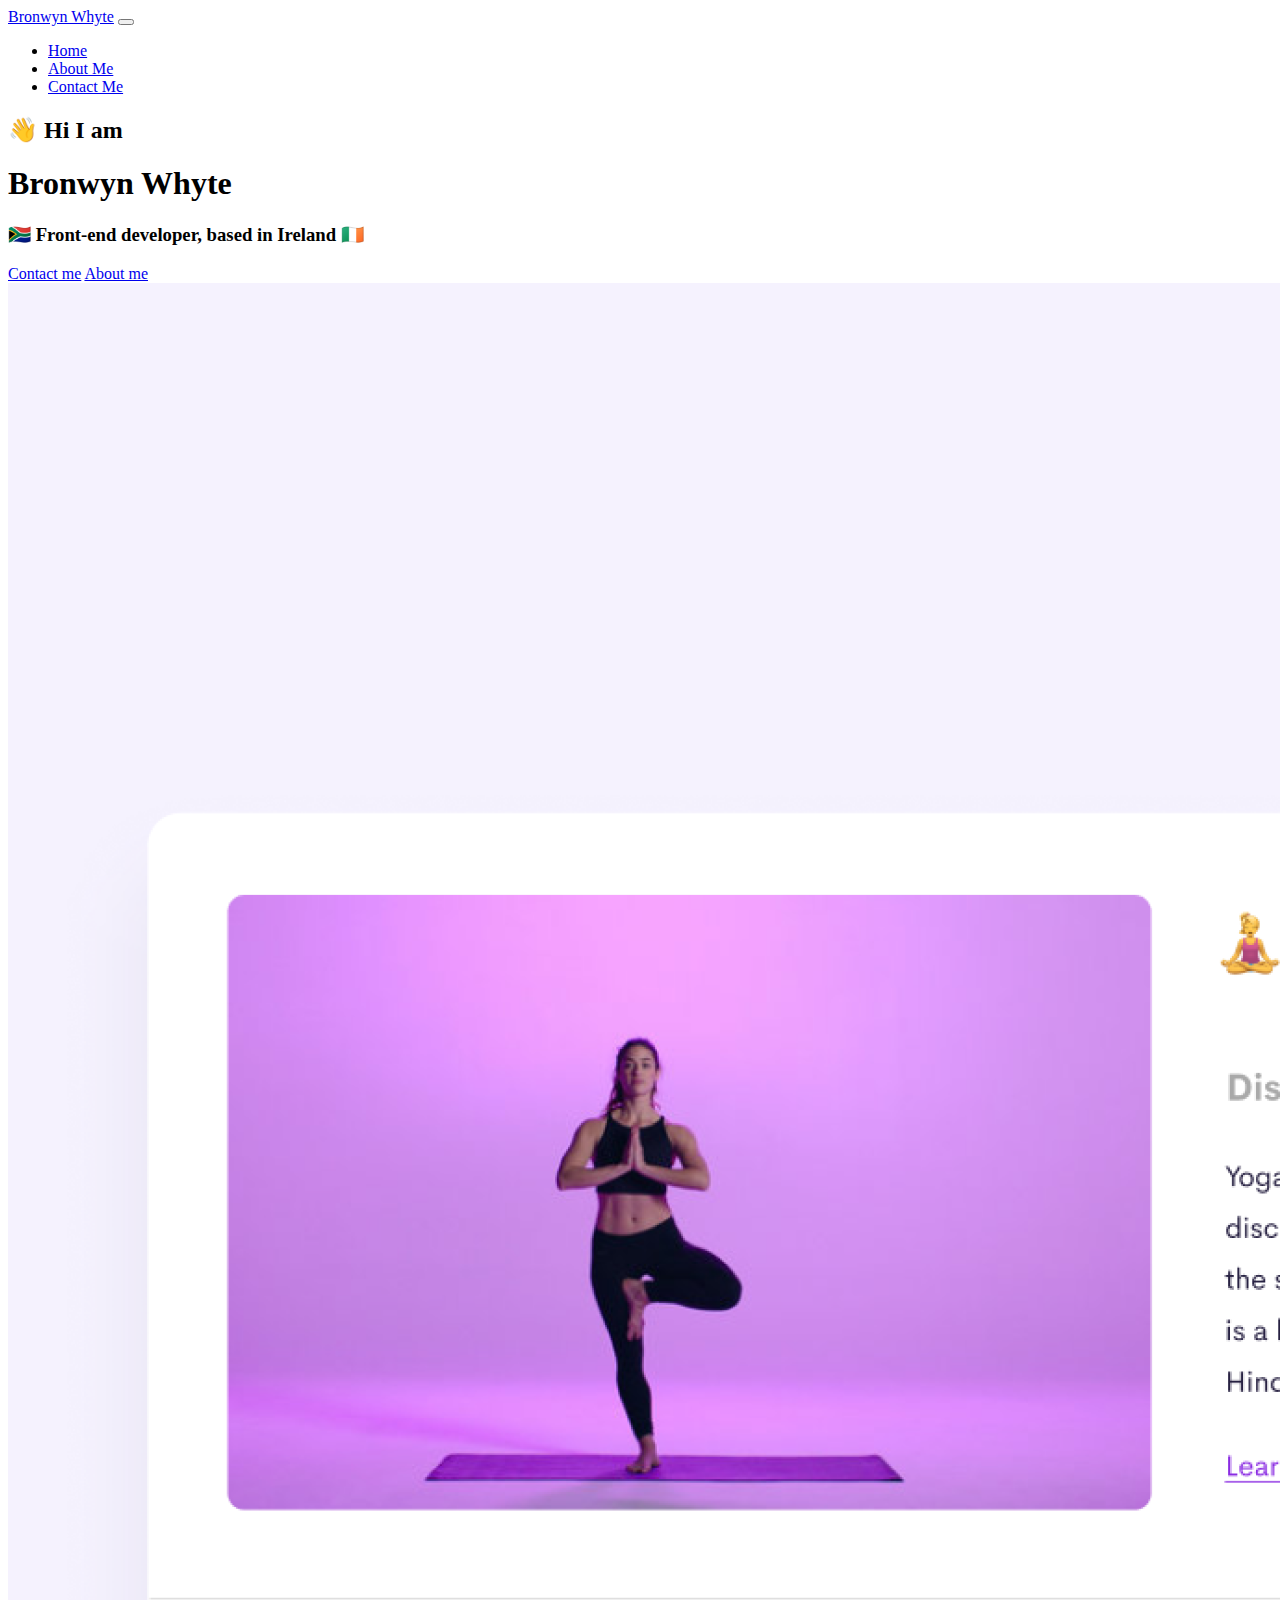
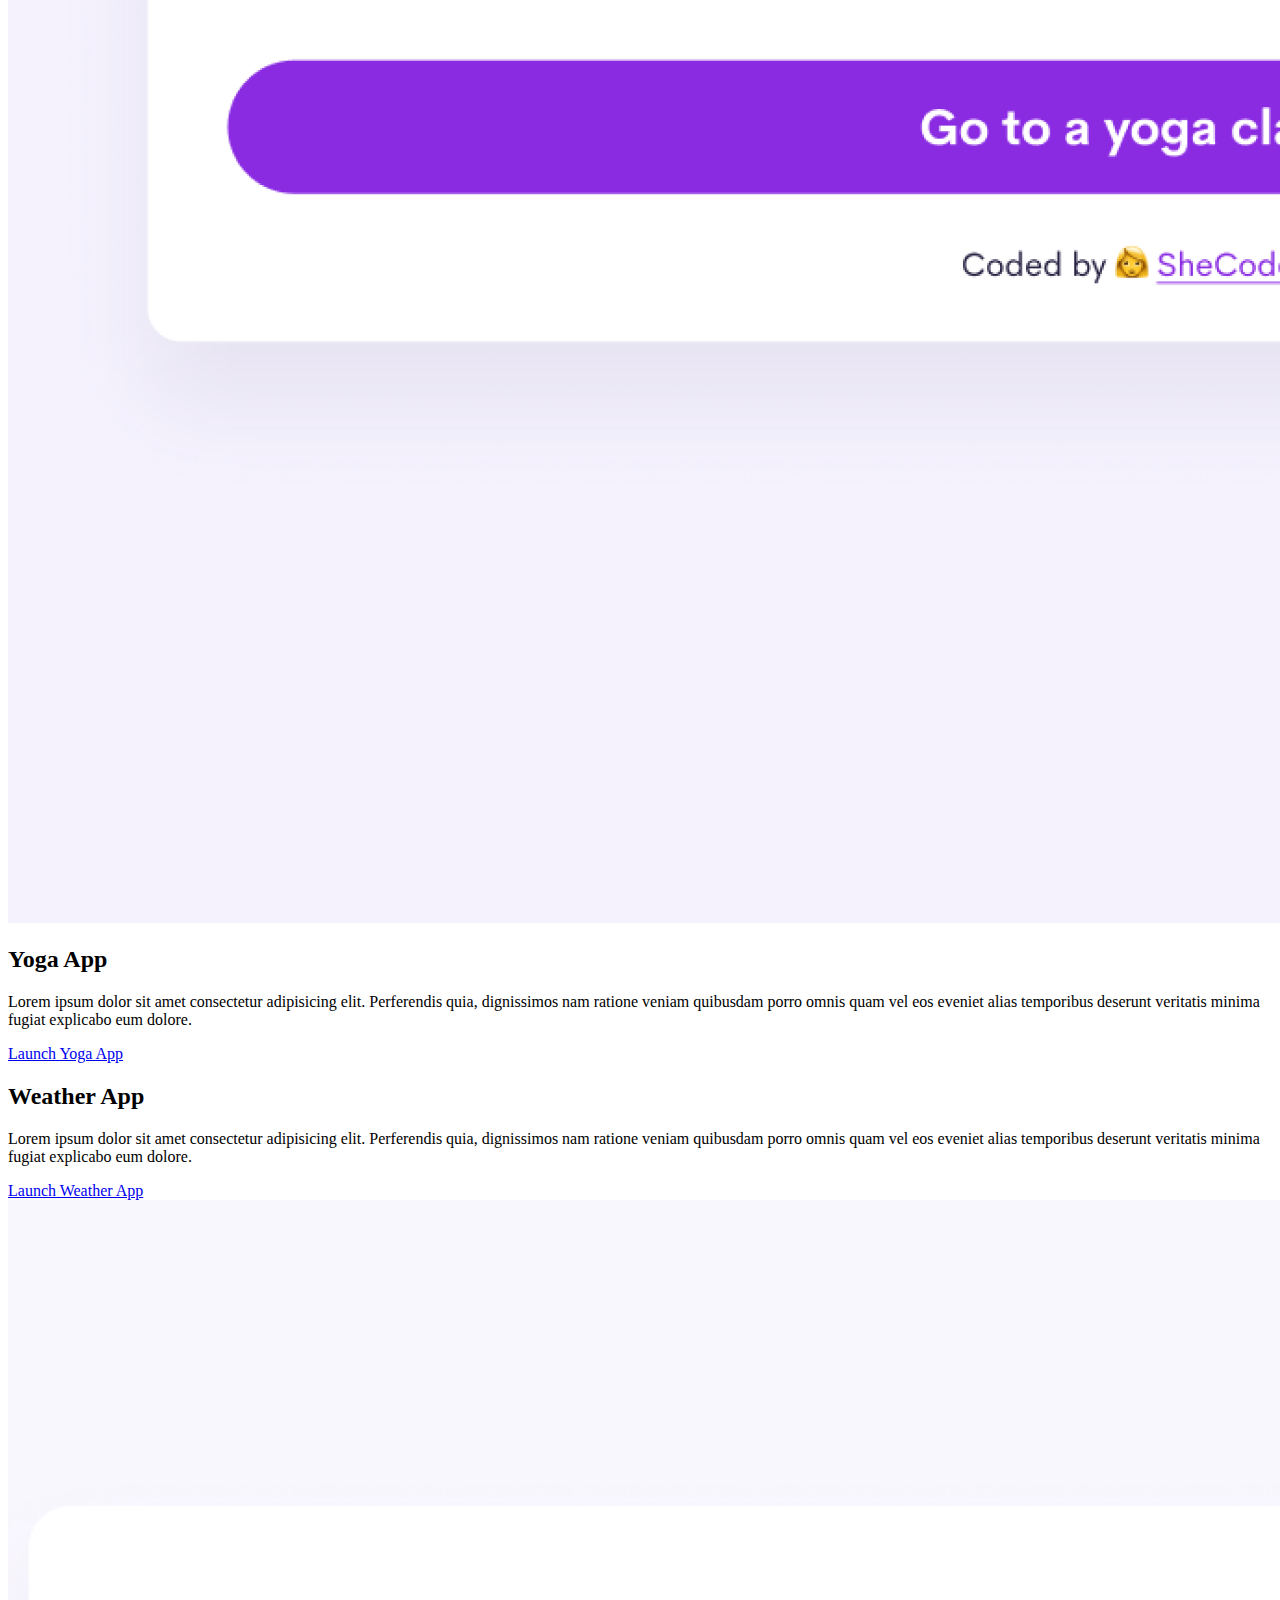
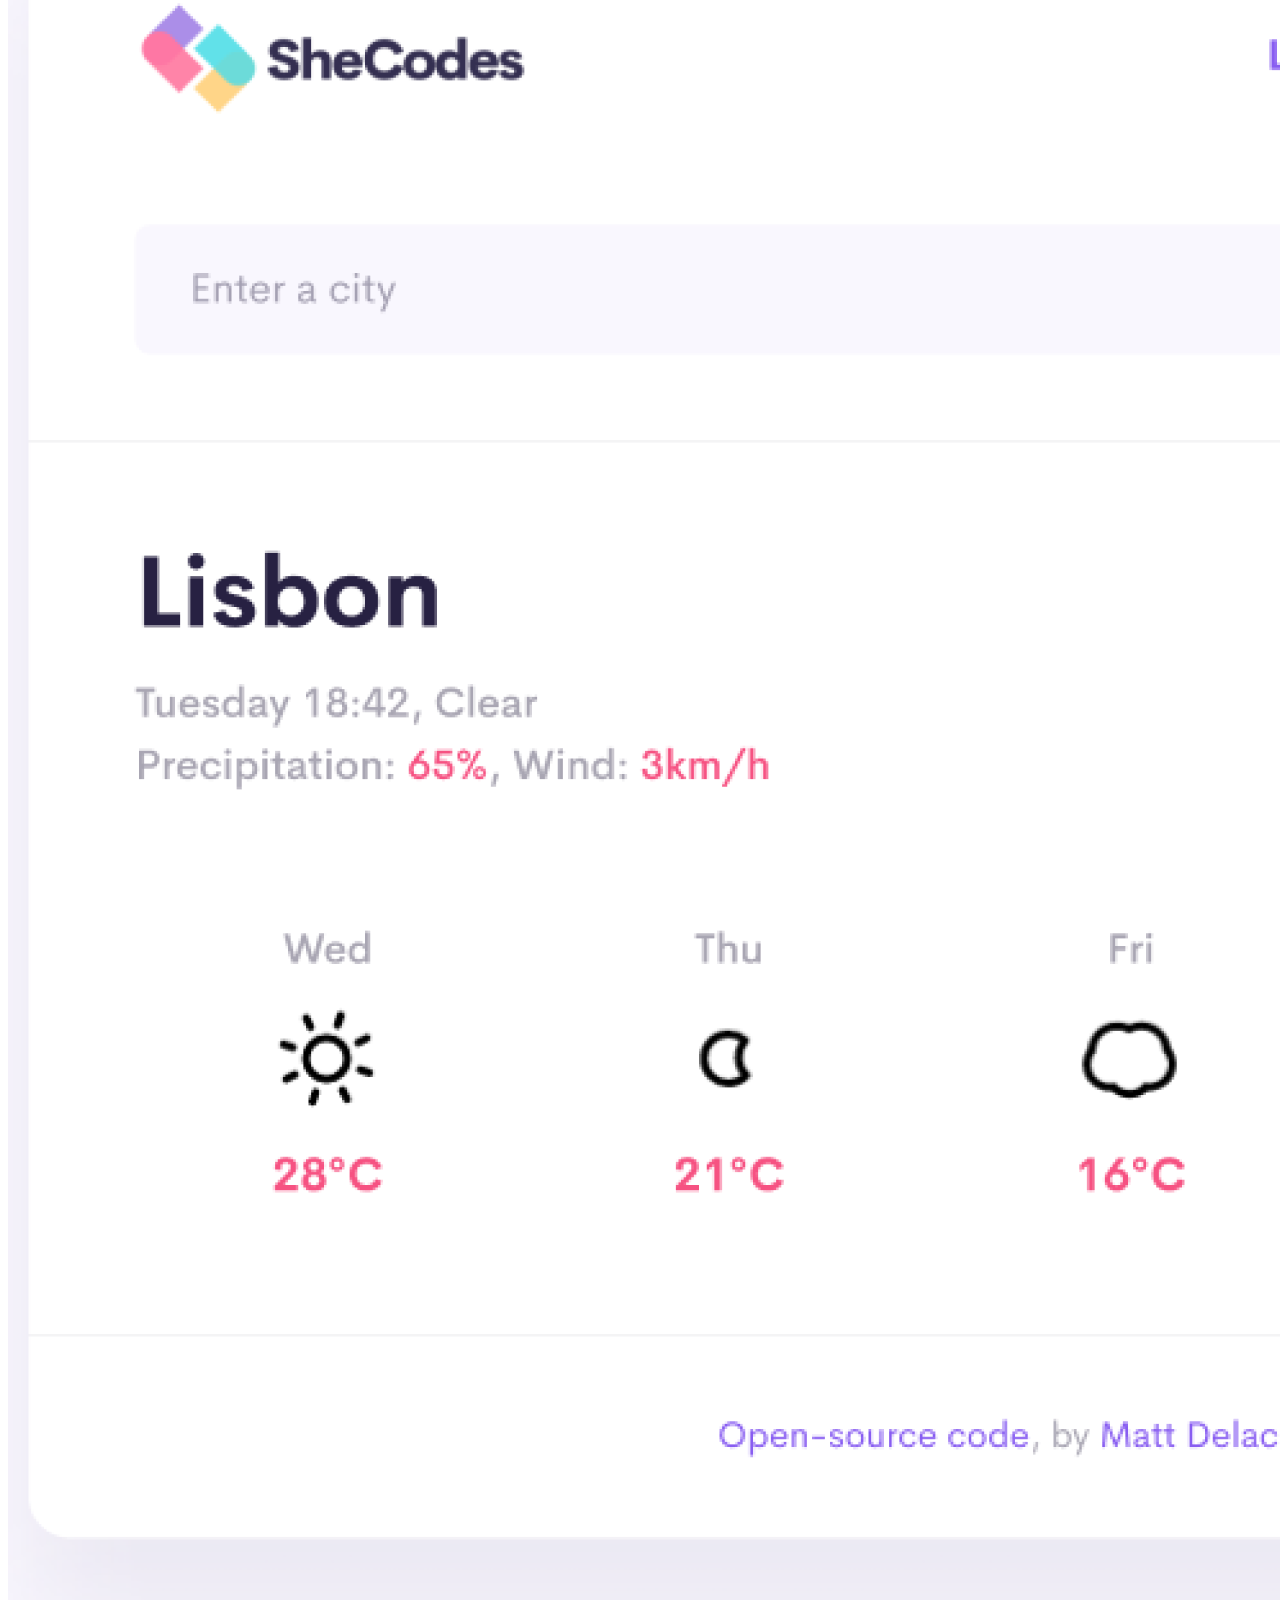
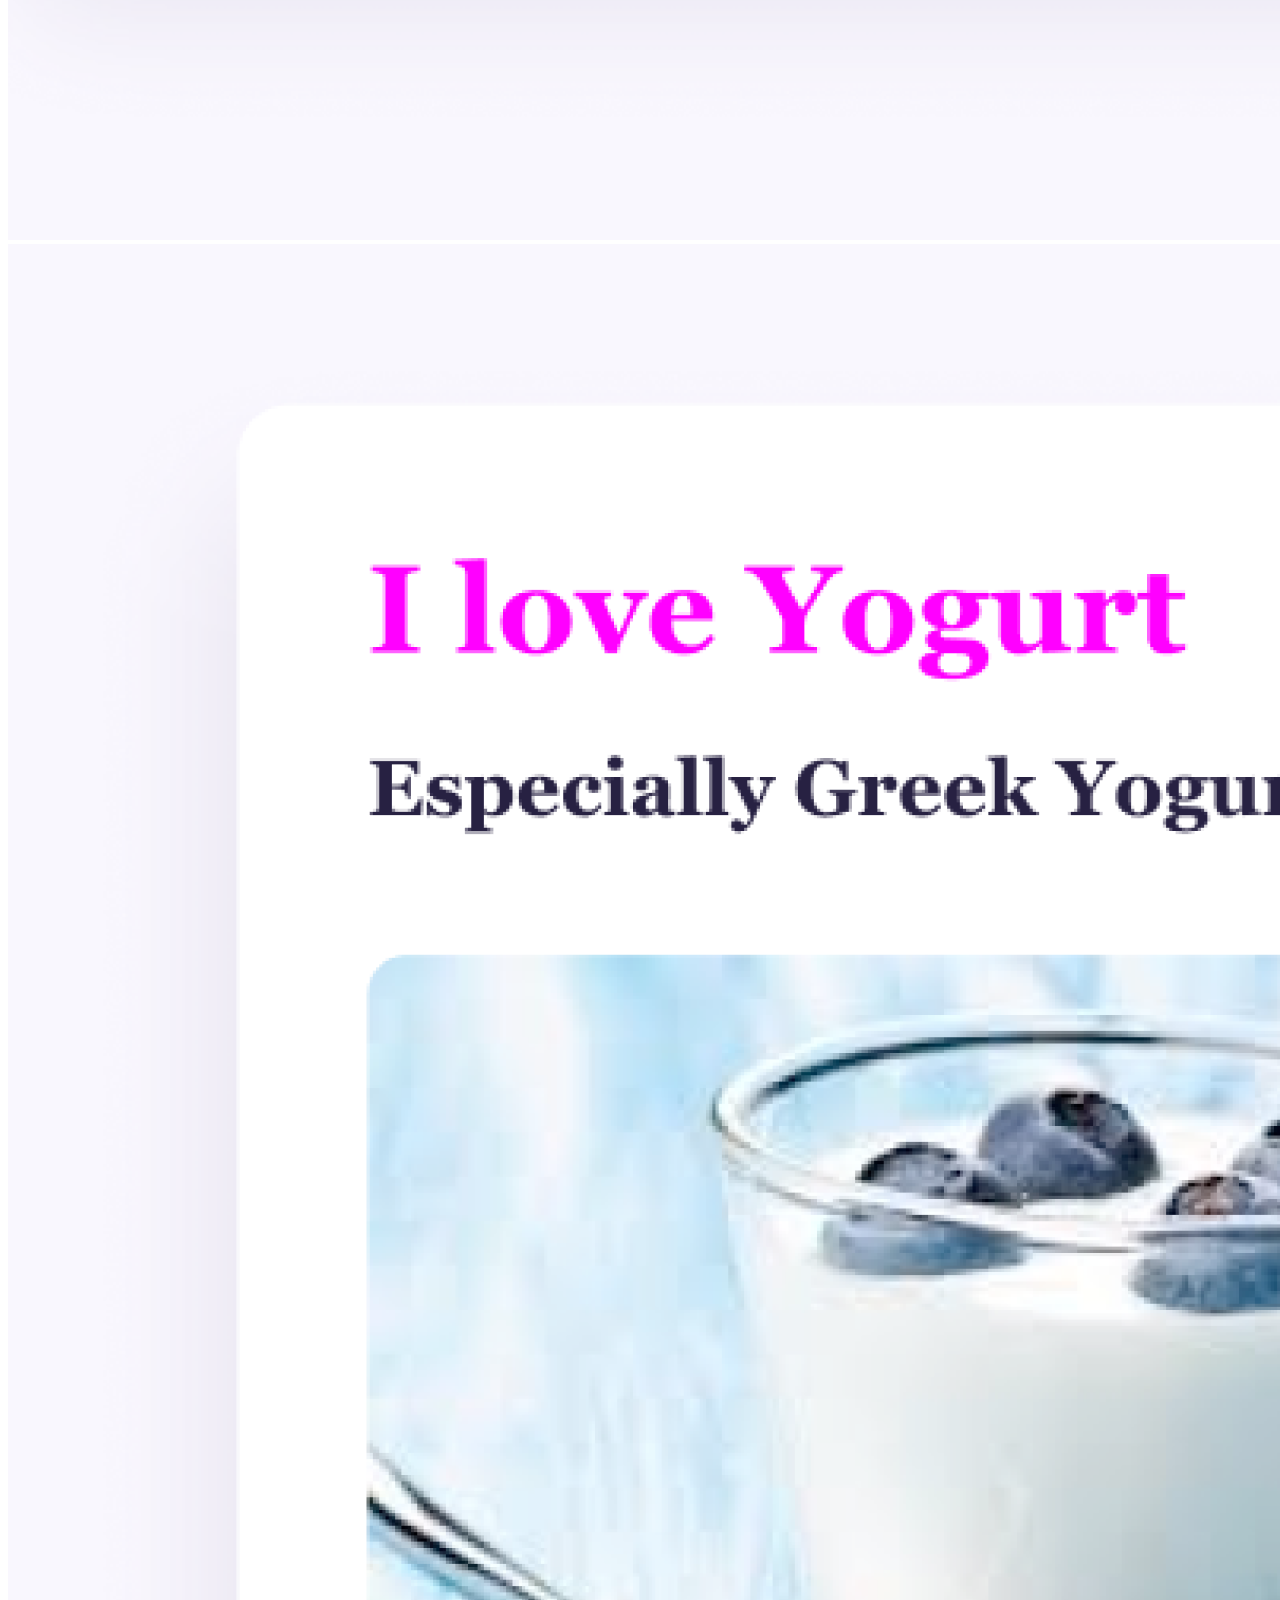
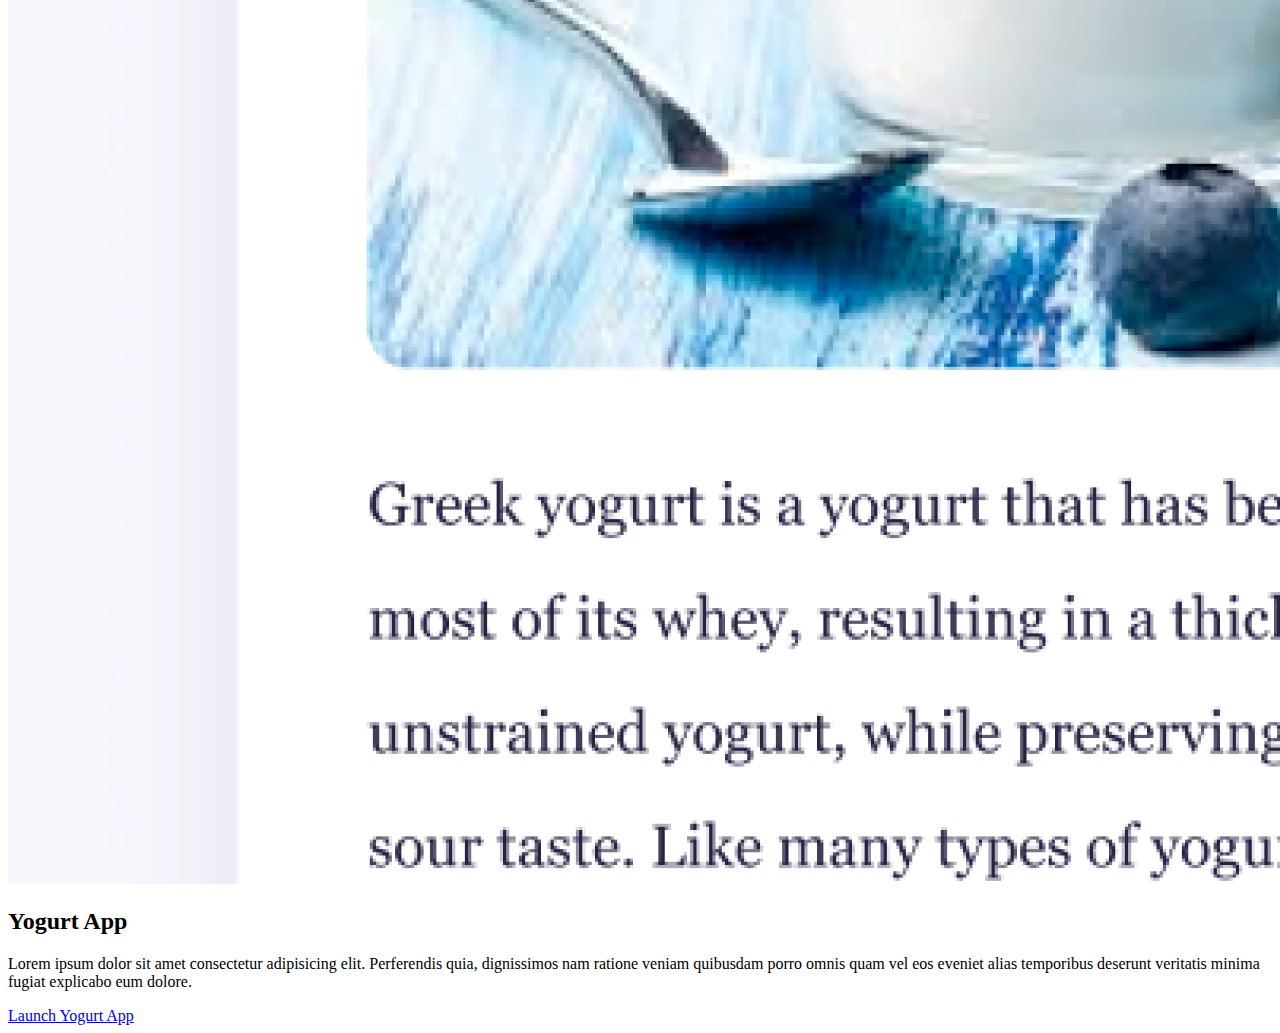
==== index.html @ 3acd7413 "Added SEO to about page" ====
<!DOCTYPE html>
<html lang="en">
  <head>
    <meta charset="UTF-8" />
    <meta http-equiv="X-UA-Compatible" content="IE=edge" />
    <meta name="viewport" content="width=device-width, initial-scale=1.0" />
    <title>Bronwyn Whyte</title>
    <link
      href="https://cdn.jsdelivr.net/npm/bootstrap@5.1.3/dist/css/bootstrap.min.css"
      rel="stylesheet"
      integrity="sha384-1BmE4kWBq78iYhFldvKuhfTAU6auU8tT94WrHftjDbrCEXSU1oBoqyl2QvZ6jIW3"
      crossorigin="anonymous"
    />
    <script
      src="https://cdn.jsdelivr.net/npm/bootstrap@5.1.3/dist/js/bootstrap.bundle.min.js"
      integrity="sha384-ka7Sk0Gln4gmtz2MlQnikT1wXgYsOg+OMhuP+IlRH9sENBO0LRn5q+8nbTov4+1p"
      crossorigin="anonymous"
    ></script>
    <link rel="stylesheet" href="style.css" />
  </head>
  <body class="mt-0">
    <nav class="navbar navbar-expand-lg sticky-top navbar-light bg-light">
      <div class="container">
        <a class="navbar-brand" href="index.html">Bronwyn Whyte</a>
        <button
          class="navbar-toggler"
          type="button"
          data-bs-toggle="collapse"
          data-bs-target="#navbarNav"
          aria-controls="navbarNav"
          aria-expanded="false"
          aria-label="Toggle navigation"
        >
          <span class="navbar-toggler-icon"></span>
        </button>
        <div class="collapse navbar-collapse" id="navbarNav">
          <ul class="navbar-nav">
            <li class="nav-item">
              <a class="nav-link active" aria-current="page" href="index.html"
                >Home</a
              >
            </li>
            <li class="nav-item">
              <a class="nav-link" href="about.html">About Me</a>
            </li>
            <li class="nav-item">
              <a class="nav-link" href="about.html#contact">Contact Me</a>
            </li>
          </ul>
        </div>
      </div>
    </nav>
    <h2 class="pt-5 text-center">👋 Hi I am</h2>
    <h1 class="text-center">Bronwyn Whyte</h1>
    <h3 class="text-center">🇿🇦 Front-end developer, based in Ireland 🇮🇪</h3>
    <div class="navigation-links">
      <a href="about.html#contact" class="contact-link">Contact me</a>
      <a href="about.html" class="about-link">About me</a>
    </div>
    <div class="container mt-5">
      <div class="row">
        <div class="col-sm-6">
          <img src="images/yoga.png" alt="Yoga" class="img-fluid" />
        </div>
        <div class="col-sm-6">
          <h2>Yoga App</h2>
          <p class="home-paragraphs">
            Lorem ipsum dolor sit amet consectetur adipisicing elit. Perferendis
            quia, dignissimos nam ratione veniam quibusdam porro omnis quam vel
            eos eveniet alias temporibus deserunt veritatis minima fugiat
            explicabo eum dolore.
          </p>
          <div class="mt-5">
            <a href="#" class="launch-links">Launch Yoga App</a>
          </div>
        </div>
      </div>
      <div class="row mt-5">
        <div class="col-sm-6">
          <h2>Weather App</h2>
          <p class="home-paragraphs">
            Lorem ipsum dolor sit amet consectetur adipisicing elit. Perferendis
            quia, dignissimos nam ratione veniam quibusdam porro omnis quam vel
            eos eveniet alias temporibus deserunt veritatis minima fugiat
            explicabo eum dolore.
          </p>
          <div class="mt-5">
            <a href="#" class="launch-links">Launch Weather App</a>
          </div>
        </div>
        <div class="col-sm-6">
          <img src="images/weather.png" alt="Weather App" class="img-fluid" />
        </div>
      </div>
      <div class="row mt-5">
        <div class="col-sm-6">
          <img src="images/yogurt.png" alt="Yogurt App" class="img-fluid" />
        </div>
        <div class="col-sm-6">
          <h2>Yogurt App</h2>
          <p class="home-paragraphs">
            Lorem ipsum dolor sit amet consectetur adipisicing elit. Perferendis
            quia, dignissimos nam ratione veniam quibusdam porro omnis quam vel
            eos eveniet alias temporibus deserunt veritatis minima fugiat
            explicabo eum dolore.
          </p>
          <div class="mt-5">
            <a href="#" class="launch-links">Launch Yogurt App</a>
          </div>
        </div>
      </div>
    </div>
  </body>
</html>
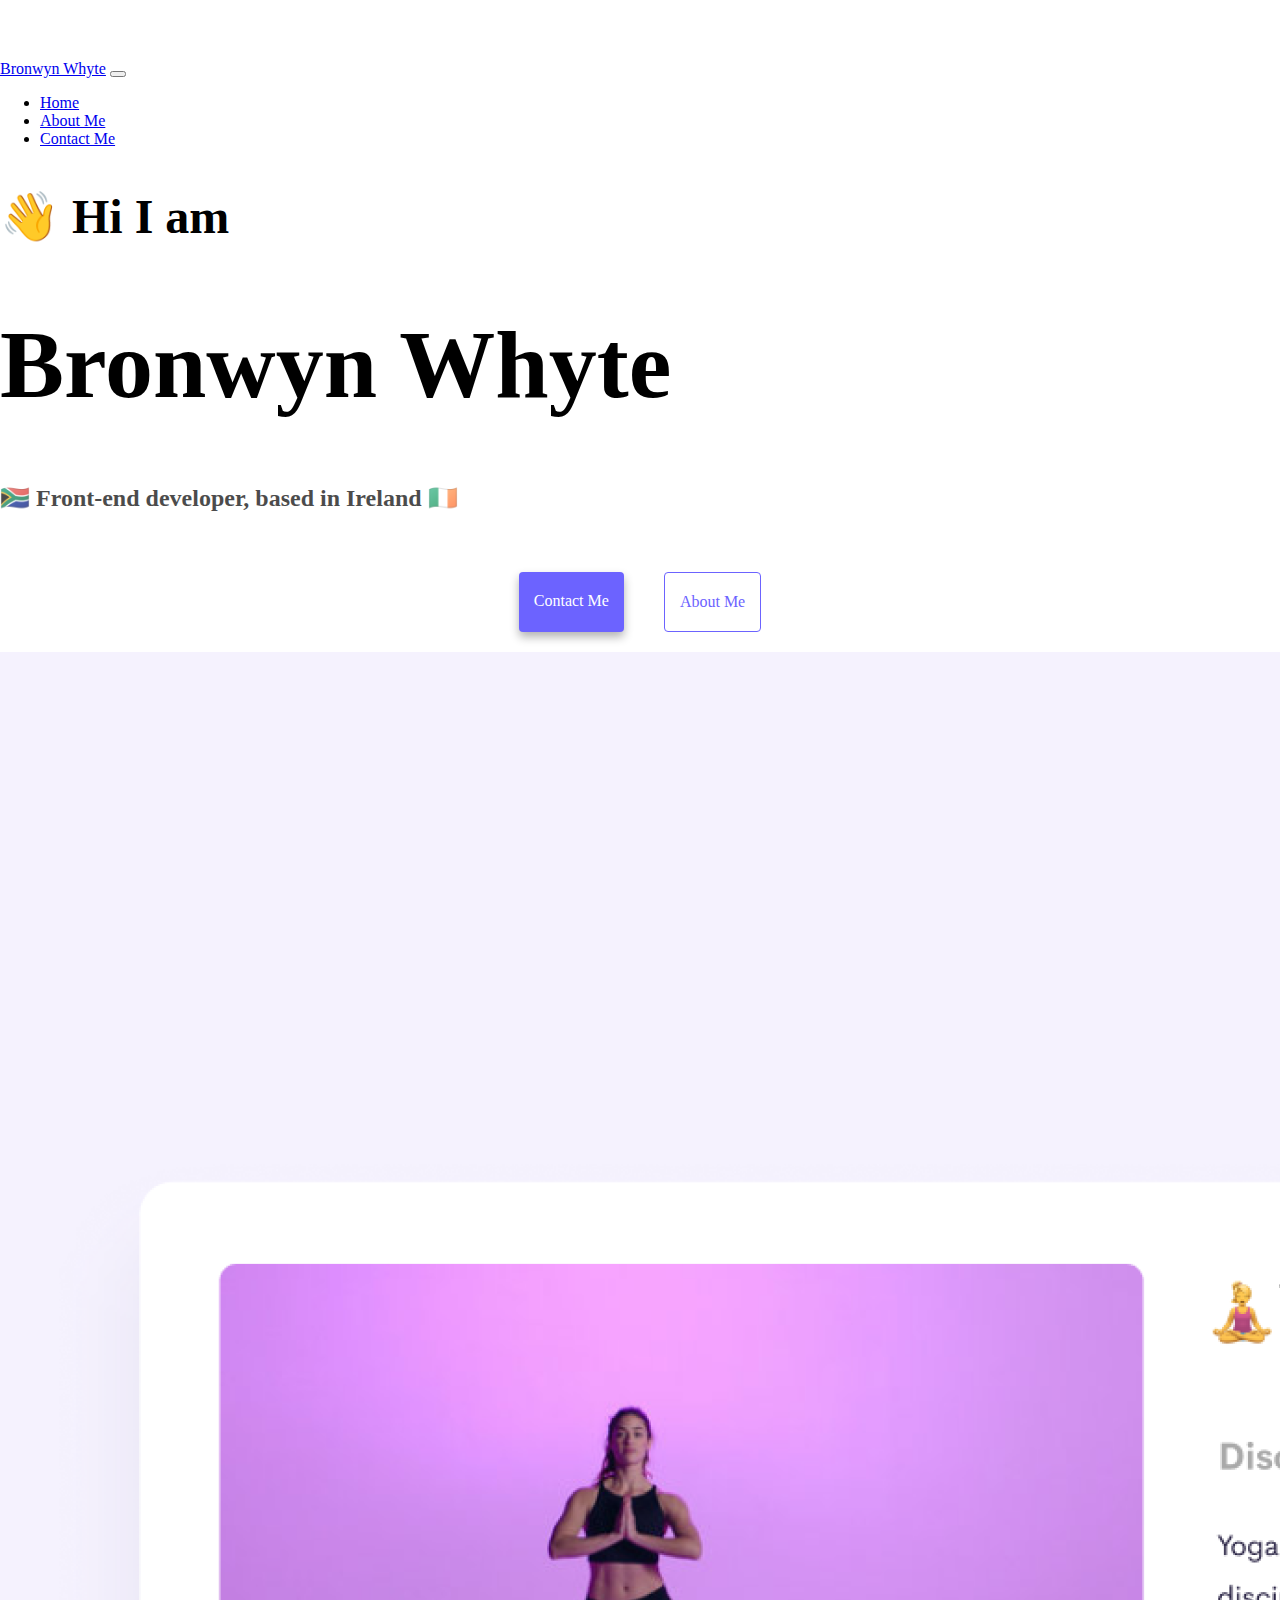
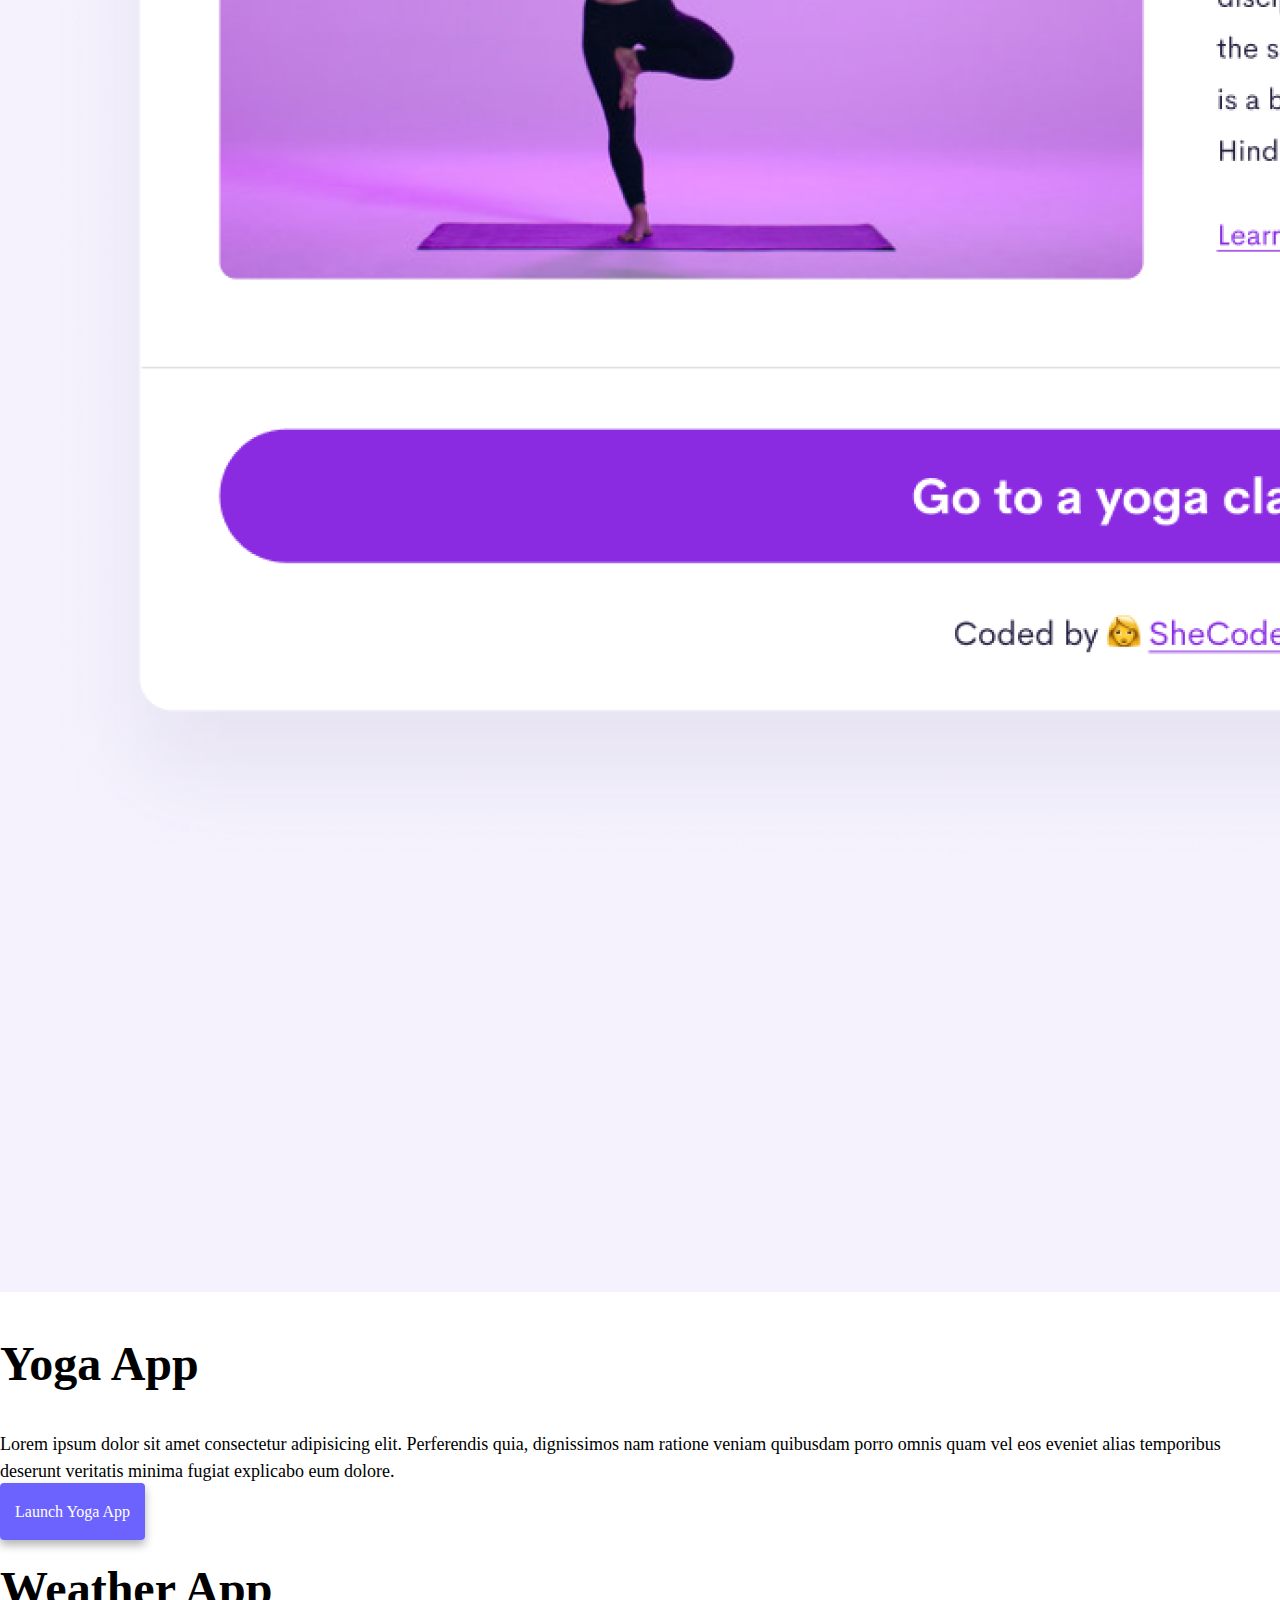
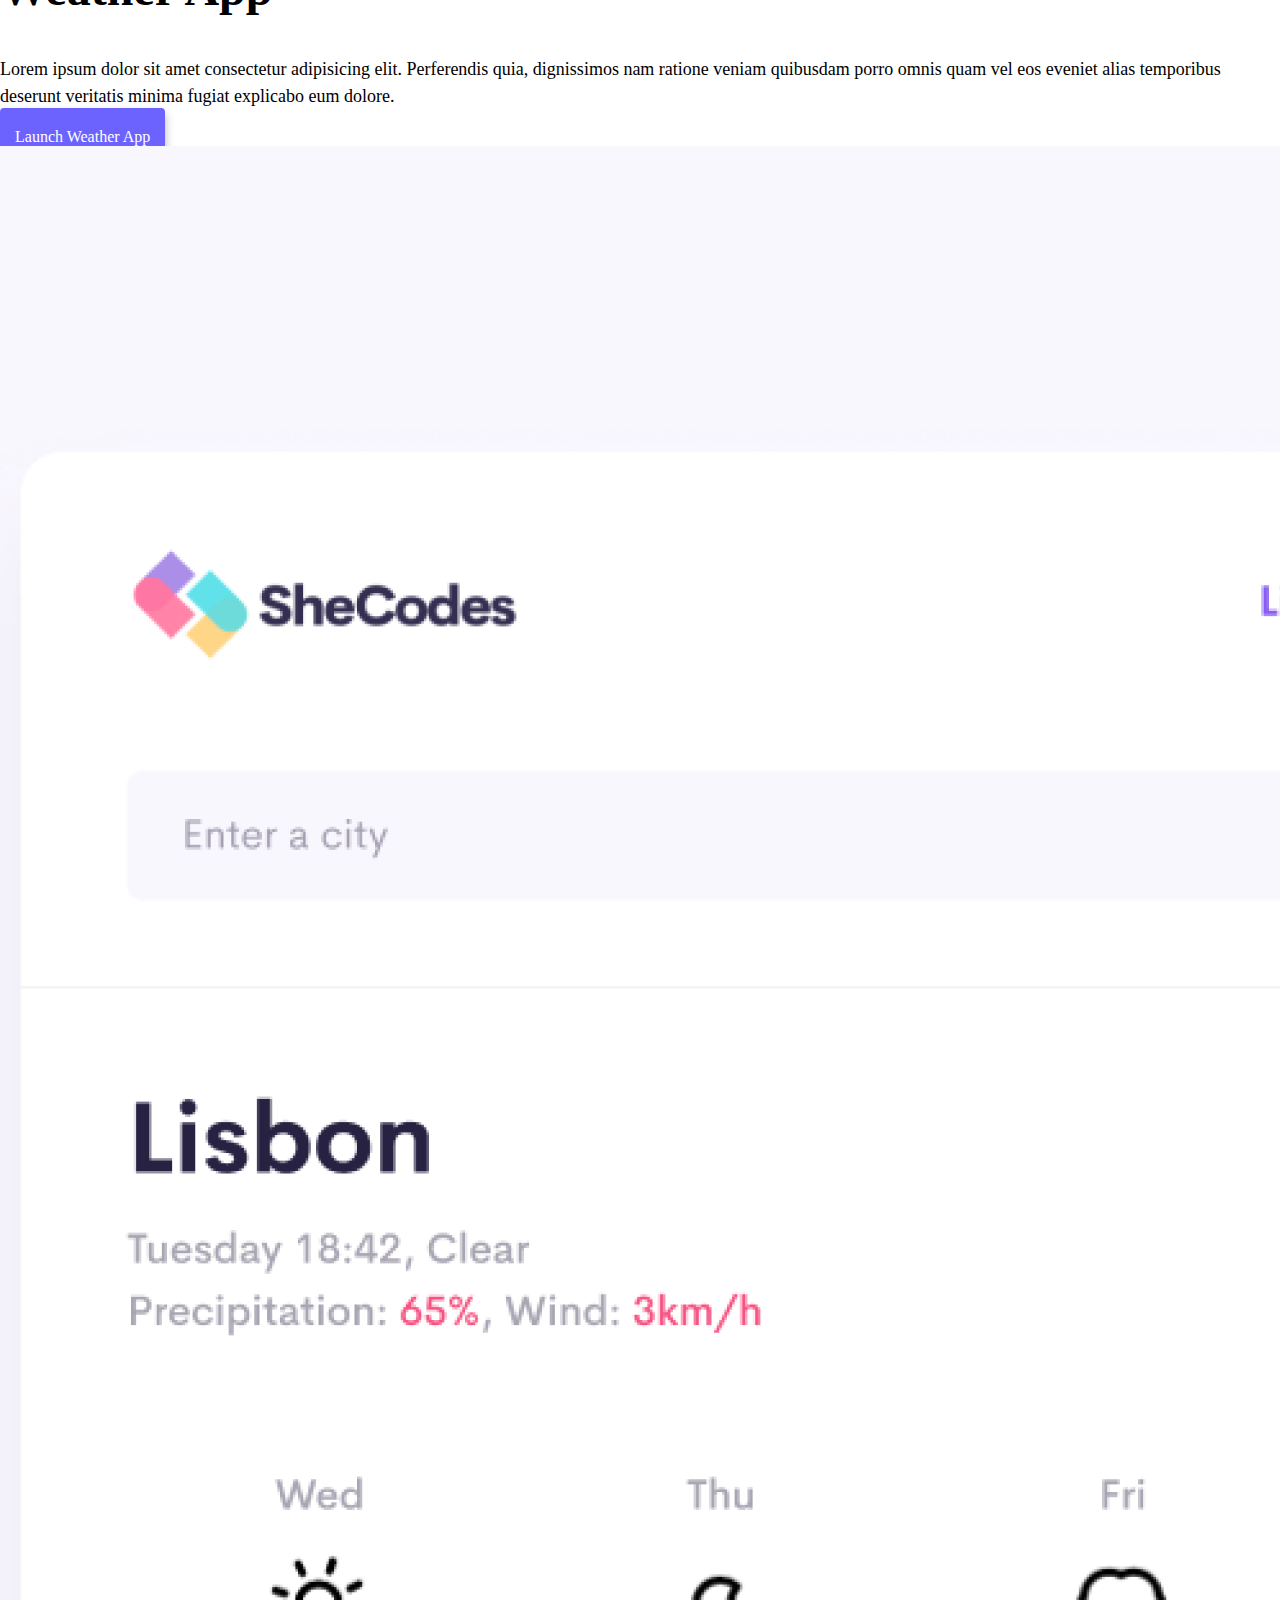
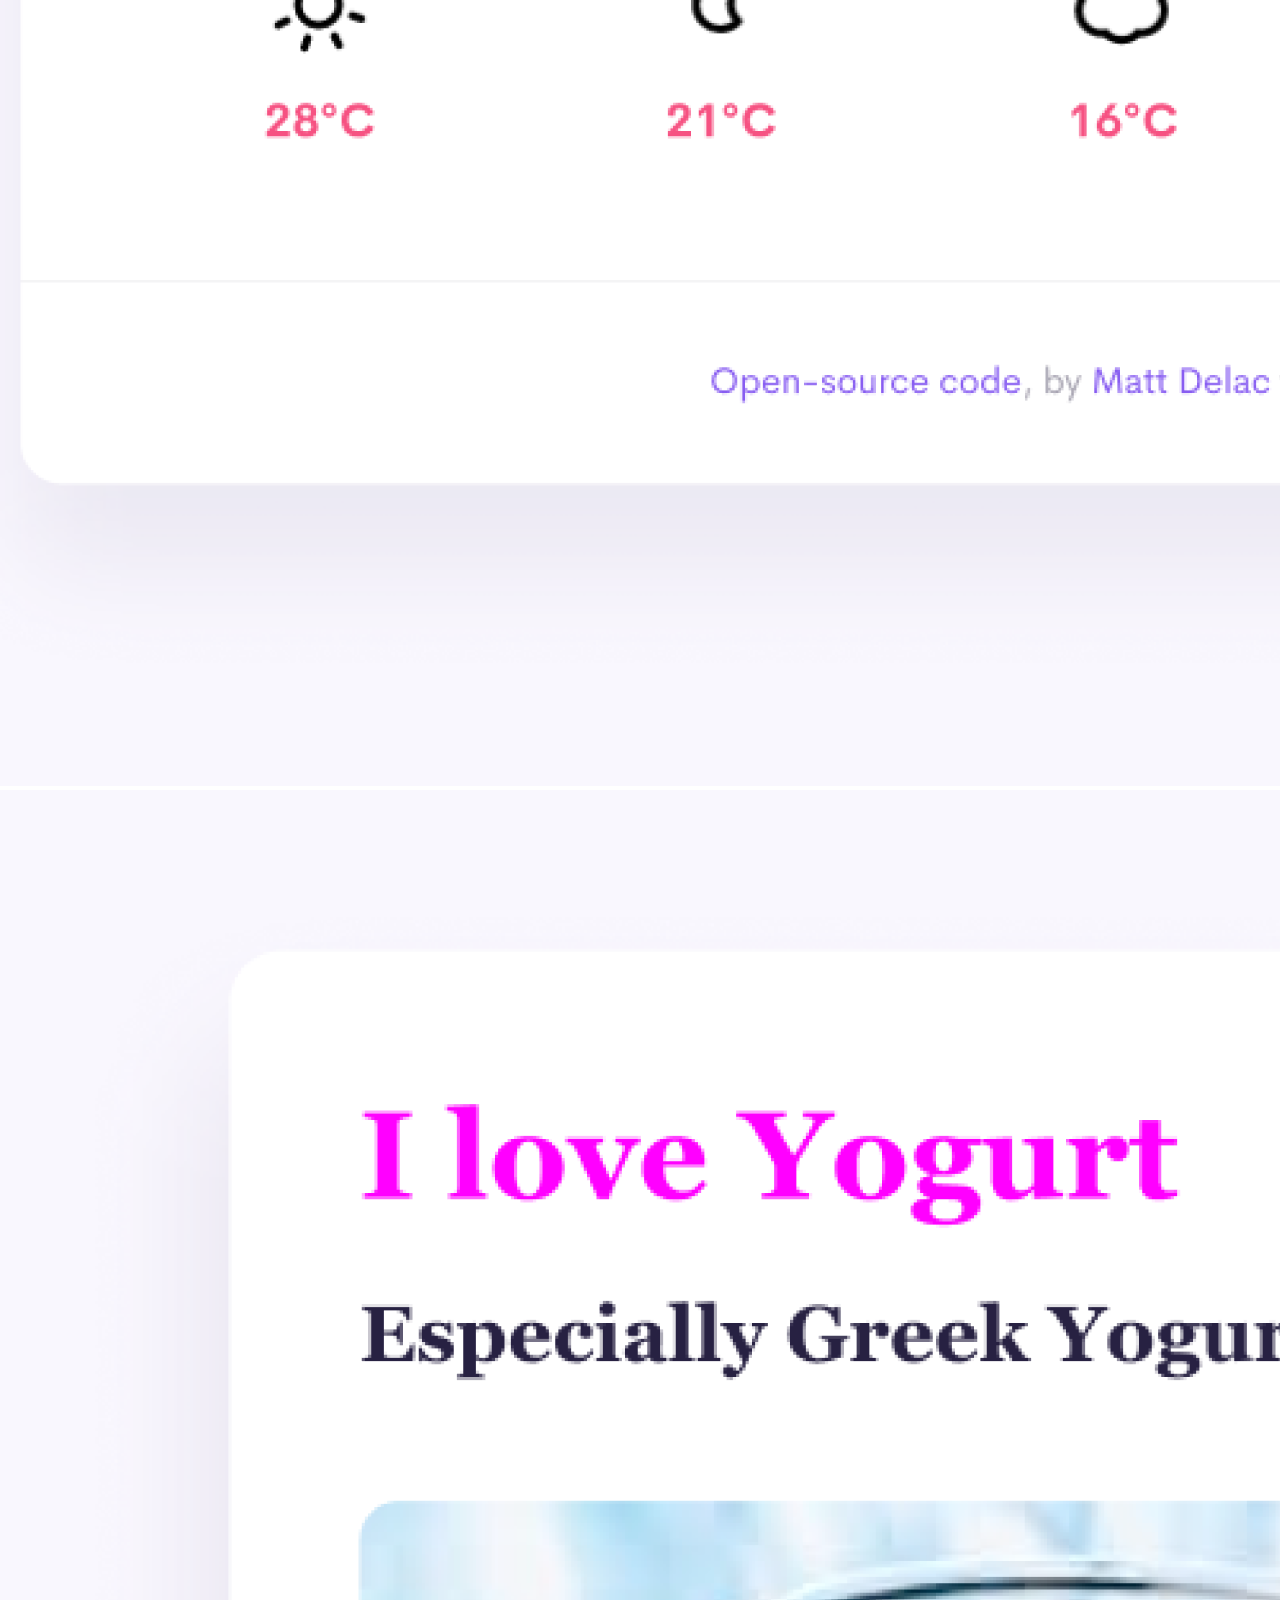
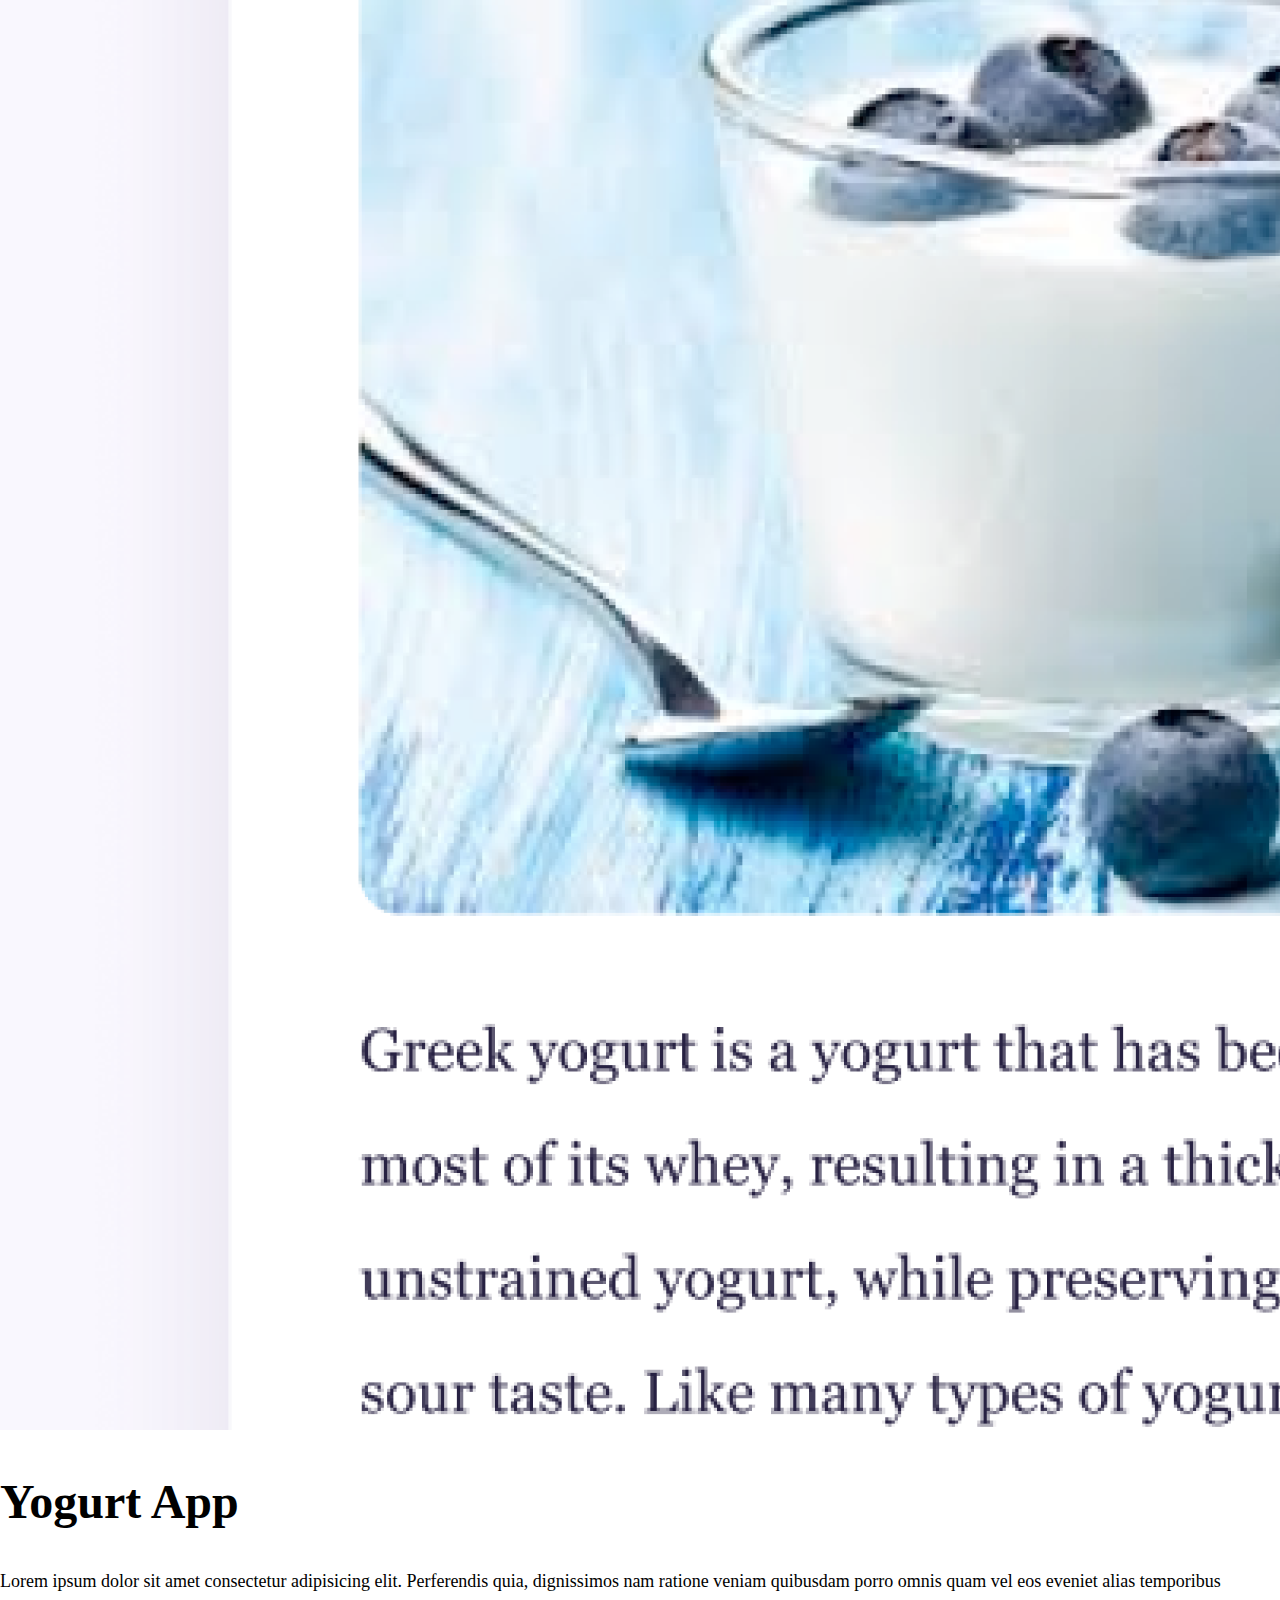
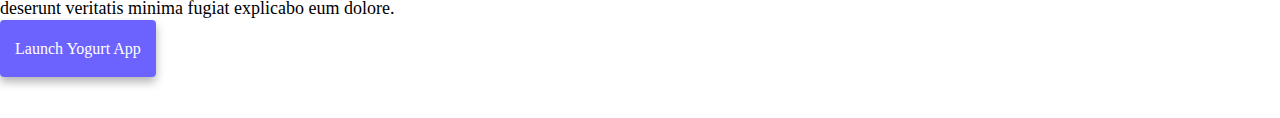
==== commit 6ed6a6b7: "Corrected workspace error" ====
--- a/index.html
+++ b/index.html
@@ -4,7 +4,11 @@
     <meta charset="UTF-8" />
     <meta http-equiv="X-UA-Compatible" content="IE=edge" />
     <meta name="viewport" content="width=device-width, initial-scale=1.0" />
-    <title>Bronwyn Whyte</title>
+    <title>Bronwyn Whyte - Front-End Developer in Training</title>
+    <meta
+      name="description"
+      content="Bronwyn Whyte is a Front-End Developer in training who is learning through SheCodes workshops"
+    />
     <link
       href="https://cdn.jsdelivr.net/npm/bootstrap@5.1.3/dist/css/bootstrap.min.css"
       rel="stylesheet"
@@ -16,12 +20,14 @@
       integrity="sha384-ka7Sk0Gln4gmtz2MlQnikT1wXgYsOg+OMhuP+IlRH9sENBO0LRn5q+8nbTov4+1p"
       crossorigin="anonymous"
     ></script>
-    <link rel="stylesheet" href="style.css" />
+    <link rel="stylesheet" href="/src/style.css" />
   </head>
   <body class="mt-0">
     <nav class="navbar navbar-expand-lg sticky-top navbar-light bg-light">
       <div class="container">
-        <a class="navbar-brand" href="index.html">Bronwyn Whyte</a>
+        <a class="navbar-brand" href="index.html" title="Bronwyn Whyte"
+          >Bronwyn Whyte</a
+        >
         <button
           class="navbar-toggler"
           type="button"
@@ -36,15 +42,26 @@
         <div class="collapse navbar-collapse" id="navbarNav">
           <ul class="navbar-nav">
             <li class="nav-item">
-              <a class="nav-link active" aria-current="page" href="index.html"
+              <a
+                class="nav-link active"
+                aria-current="page"
+                href="index.html"
+                title="Back to Homepage"
                 >Home</a
               >
             </li>
             <li class="nav-item">
-              <a class="nav-link" href="about.html">About Me</a>
+              <a class="nav-link" href="about.html" title="About Bronwyn Whyte"
+                >About Me</a
+              >
             </li>
             <li class="nav-item">
-              <a class="nav-link" href="about.html#contact">Contact Me</a>
+              <a
+                class="nav-link"
+                href="about.html#contact"
+                title="Contact Bronwyn Whyte"
+                >Contact Me</a
+              >
             </li>
           </ul>
         </div>
@@ -54,16 +71,27 @@
     <h1 class="text-center">Bronwyn Whyte</h1>
     <h3 class="text-center">🇿🇦 Front-end developer, based in Ireland 🇮🇪</h3>
     <div class="navigation-links">
-      <a href="about.html#contact" class="contact-link">Contact me</a>
-      <a href="about.html" class="about-link">About me</a>
+      <a
+        href="about.html#contact"
+        class="contact-link"
+        title="Contact Bronwyn Whyte"
+        >Contact me</a
+      >
+      <a href="about.html" class="about-link" title="About Bronwyn Whyte"
+        >About me</a
+      >
     </div>
     <div class="container mt-5">
       <div class="row">
         <div class="col-sm-6">
-          <img src="images/yoga.png" alt="Yoga" class="img-fluid" />
+          <img
+            src="images/yoga.png"
+            alt="Yoga"
+            class="img-fluid d-none d-md-block"
+          />
         </div>
         <div class="col-sm-6">
-          <h2>Yoga App</h2>
+          <h2 class="app-headings">Yoga App</h2>
           <p class="home-paragraphs">
             Lorem ipsum dolor sit amet consectetur adipisicing elit. Perferendis
             quia, dignissimos nam ratione veniam quibusdam porro omnis quam vel
@@ -71,7 +99,9 @@
             explicabo eum dolore.
           </p>
           <div class="mt-5">
-            <a href="#" class="launch-links">Launch Yoga App</a>
+            <a href="#" class="launch-links" title="Yoga App"
+              >Launch Yoga App</a
+            >
           </div>
         </div>
       </div>
@@ -85,16 +115,26 @@
             explicabo eum dolore.
           </p>
           <div class="mt-5">
-            <a href="#" class="launch-links">Launch Weather App</a>
+            <a href="#" class="launch-links" title="Weather App"
+              >Launch Weather App</a
+            >
           </div>
         </div>
         <div class="col-sm-6">
-          <img src="images/weather.png" alt="Weather App" class="img-fluid" />
+          <img
+            src="images/weather.png"
+            alt="Weather App"
+            class="img-fluid d-none d-md-block"
+          />
         </div>
       </div>
       <div class="row mt-5">
         <div class="col-sm-6">
-          <img src="images/yogurt.png" alt="Yogurt App" class="img-fluid" />
+          <img
+            src="images/yogurt.png"
+            alt="Yogurt App"
+            class="img-fluid d-none d-md-block"
+          />
         </div>
         <div class="col-sm-6">
           <h2>Yogurt App</h2>
@@ -105,7 +145,9 @@
             explicabo eum dolore.
           </p>
           <div class="mt-5">
-            <a href="#" class="launch-links">Launch Yogurt App</a>
+            <a href="#" class="launch-links" title="Yogurt App"
+              >Launch Yogurt App</a
+            >
           </div>
         </div>
       </div>
--- a/src/style.css
+++ b/src/style.css
@@ -0,0 +1,115 @@
+:root {
+  --primary-color: #6c63ff;
+  --secondary-color: #f5f2fe;
+  --box-shadow: 0 5px 10px rgba(0, 0, 0, 0.3);
+}
+
+body {
+  margin: 60px auto;
+}
+
+h1 {
+  font-size: 96px;
+}
+
+h2 {
+  font-size: 48px;
+}
+
+h3 {
+  font-size: 24px;
+  opacity: 0.7;
+}
+
+p {
+  border-radius: 4px;
+  font-size: 18px;
+  line-height: 1.5;
+  text-align: center;
+}
+
+.navigation-links {
+  display: flex;
+  margin-top: 40px;
+  justify-content: center;
+}
+
+.navigation-links a {
+  margin: 20px;
+  border-radius: 4px;
+  padding: 20px 15px;
+  text-decoration: none;
+  text-transform: capitalize;
+}
+
+.contact-link {
+  background: var(--primary-color);
+  box-shadow: var(--box-shadow);
+  color: white;
+}
+
+.about-link {
+  color: var(--primary-color);
+  border: 1px solid var(--primary-color);
+}
+
+.homepage-link {
+  color: var(--primary-color);
+  text-align: center;
+  display: block;
+}
+
+.about-paragraphs {
+  display: flex;
+  margin: 30px 0;
+}
+
+.about-paragraphs p {
+  margin: 10px;
+}
+
+.email-link {
+  color: var(--primary-color);
+  font-size: 28px;
+  text-decoration: none;
+  display: flex;
+  justify-content: center;
+}
+
+.email-link:hover {
+  text-decoration: underline;
+}
+
+.launch-links {
+  background: var(--primary-color);
+  color: #fff;
+  padding: 20px 15px;
+  border-radius: 4px;
+  text-decoration: none;
+  box-shadow: var(--box-shadow);
+}
+
+.home-paragraphs {
+  text-align: left;
+  background: #fff;
+}
+
+@media (max-width: 768px) {
+  h1 {
+    font-size: 70px;
+  }
+
+  .launch-links {
+    max-width: 100%;
+    display: block;
+    text-align: center;
+  }
+
+  .home-paragraphs {
+    text-align: center;
+  }
+
+  .app-headings {
+    text-align: center;
+  }
+}
